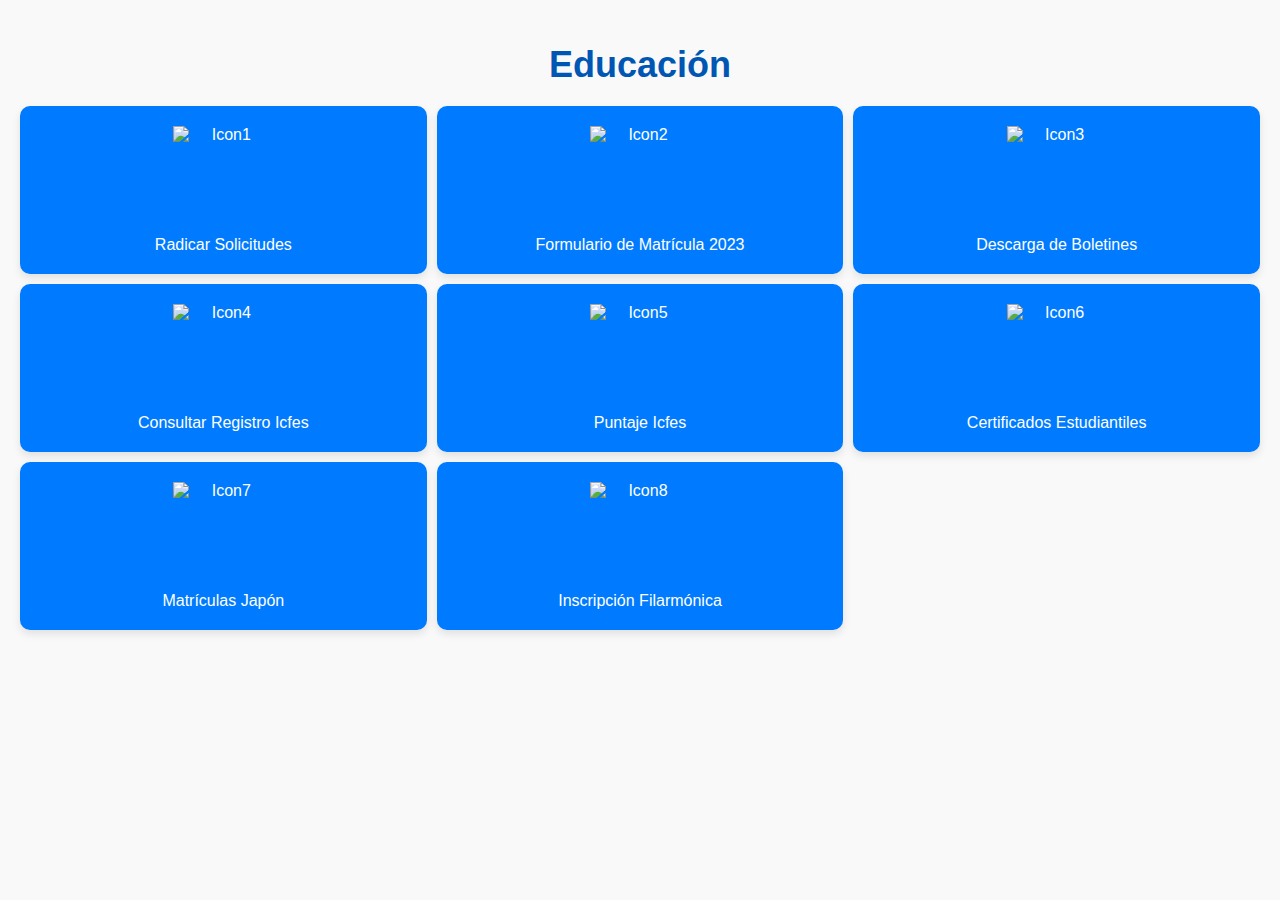
==== educacion.html @ d0a160a8 "primer avance" ====
<!DOCTYPE html>
<html lang="es">
<head>
    <meta charset="UTF-8">
    <meta name="viewport" content="width=device-width, initial-scale=1.0">
    <title>Educación</title>
    <link rel="stylesheet" href="css/educacion.css">
</head>
<body>
    <h1>Educación</h1>
    <div class="grid-container">
        <a href="http://fut.redp.edu.co/FUT-web/#/fut/999/Contactenos" class="link-button" target="_blank">
            <img src="https://via.placeholder.com/100x100?text=Icon1" alt="Icon1">
            Radicar Solicitudes
        </a>
        <a href="https://procesomatriculas.educacionbogota.edu.co/ords/r/edu_inscripciones/matr%C3%ADculas-sed/106" class="link-button" target="_blank">
            <img src="https://via.placeholder.com/100x100?text=Icon2" alt="Icon2">
            Formulario de Matrícula 2023
        </a>
        <a href="https://apoyoescolar.educacionbogota.edu.co/apoyo_escolar/Inicio.dos" class="link-button" target="_blank">
            <img src="https://via.placeholder.com/100x100?text=Icon3" alt="Icon3">
            Descarga de Boletines
        </a>
        <a href="https://www2.icfesinteractivo.gov.co/resultados-saber2016-web/pages/publicacionResultados/autenticacion/consultaSnp.jsf#No-back-button" class="link-button" target="_blank">
            <img src="https://via.placeholder.com/100x100?text=Icon4" alt="Icon4">
            Consultar Registro Icfes
        </a>
        <a href="https://resultadoshistoricos.icfes.gov.co/" class="link-button" target="_blank">
            <img src="https://via.placeholder.com/100x100?text=Icon5" alt="Icon5">
            Puntaje Icfes
        </a>
        <a href="http://fut.redp.edu.co/FUT-web/#/" class="link-button" target="_blank">
            <img src="https://via.placeholder.com/100x100?text=Icon6" alt="Icon6">
            Certificados Estudiantiles
        </a>
        <a href="https://forms.gle/AUJqq3ZZ1QvnBmnd9" class="link-button" target="_blank">
            <img src="https://via.placeholder.com/100x100?text=Icon7" alt="Icon7">
            Matrículas Japón
        </a>
        <a href="https://2022.ofb.gov.co/formulario-inscripcion-beneficiarios" class="link-button" target="_blank">
            <img src="https://via.placeholder.com/100x100?text=Icon8" alt="Icon8">
            Inscripción Filarmónica
        </a>
    </div>
</body>
</html>
---- css/educacion.css ----
body {
    font-family: 'Segoe UI', Tahoma, Geneva, Verdana, sans-serif;
    background-color: #f9f9f9;
    color: #333;
    margin: 0;
    padding: 20px;
    text-align: center;
}

h1 {
    color: #0056b3;
    font-size: 36px;
    margin-bottom: 20px;
}

.grid-container {
    display: grid;
    grid-template-columns: repeat(3, 1fr);
    gap: 10px;
    justify-content: center;
}

.link-button {
    display: flex;
    align-items: center;
    justify-content: center;
    background-color: #007BFF;
    color: white;
    padding: 20px;
    border-radius: 10px;
    text-decoration: none;
    font-size: 16px;
    box-shadow: 0 4px 8px rgba(0, 0, 0, 0.1);
    transition: background-color 0.3s ease;
    flex-direction: column;
    text-align: center;
}

.link-button img {
    margin-bottom: 10px;
    width: 100px;
    height: 100px;
}

.link-button:hover {
    background-color: #0056b3;
}
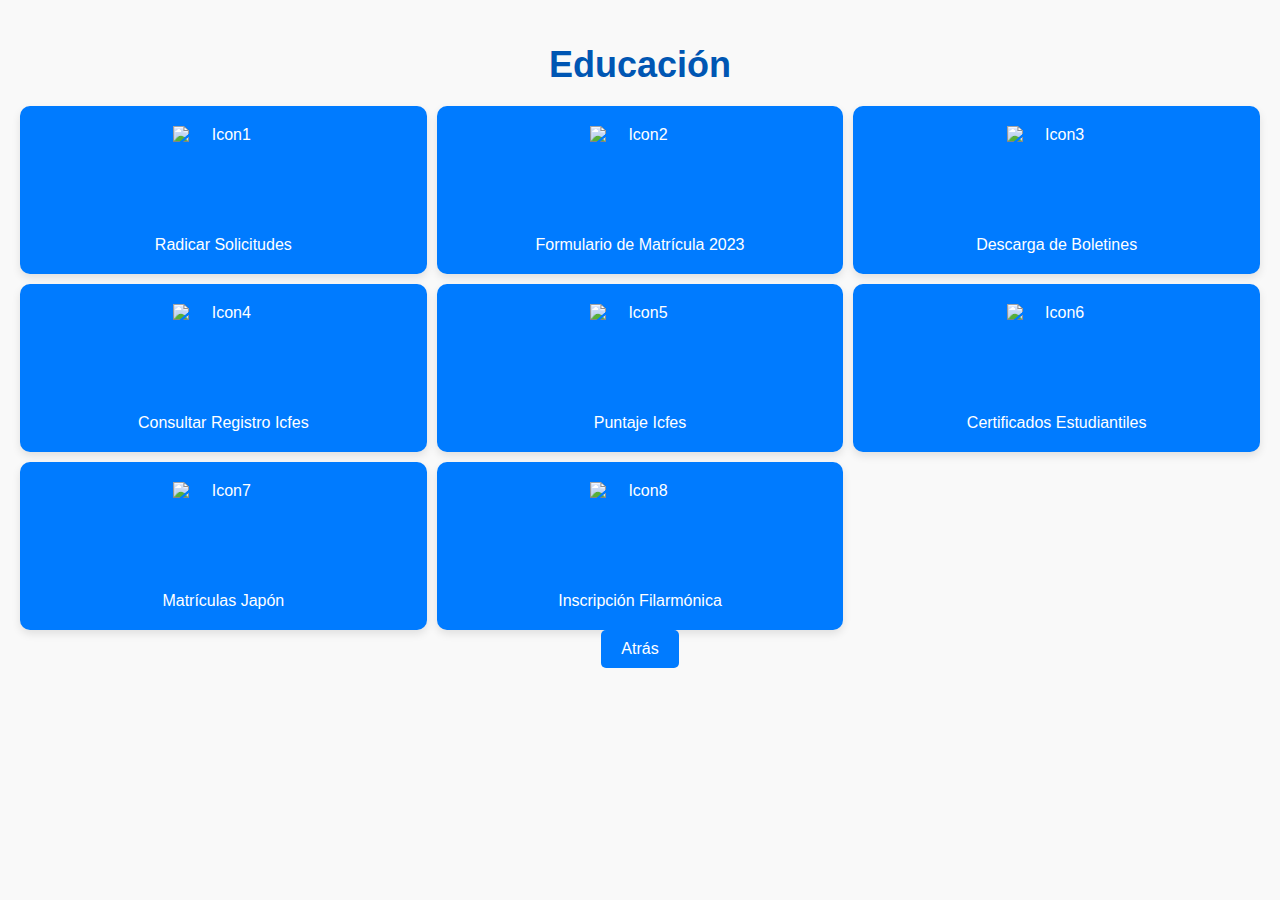
==== commit f627a88b: "boton atras" ====
--- a/educacion.html
+++ b/educacion.html
@@ -43,4 +43,5 @@
         </a>
     </div>
 </body>
+        <button onclick="window.history.back();" class="back-button">Atrás</button>
 </html>
--- a/css/educacion.css
+++ b/css/educacion.css
@@ -45,3 +45,18 @@
 .link-button:hover {
     background-color: #0056b3;
 }
+.back-button {
+    background-color: #007BFF;
+    color: white;
+    border: none;
+    border-radius: 5px;
+    padding: 10px 20px;
+    font-size: 16px;
+    cursor: pointer;
+    margin-bottom: 20px;
+    display: inline-block;
+}
+
+.back-button:hover {
+    background-color: #0056b3;
+}
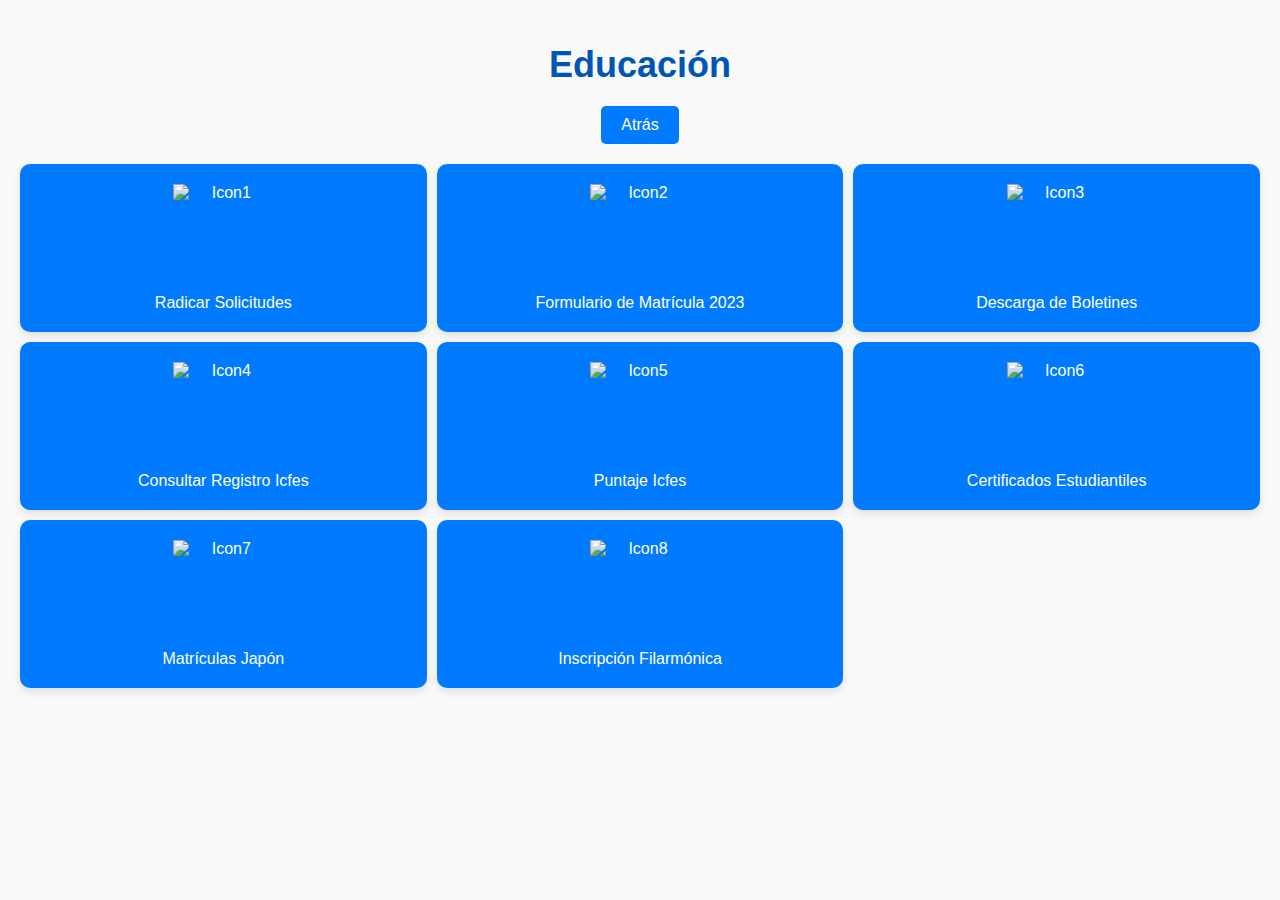
==== commit 9474ebd2: "le añadi una calculadora, con sus funciones y estilos, agregue archivo scripts,js para las funciones" ====
--- a/educacion.html
+++ b/educacion.html
@@ -8,6 +8,7 @@
 </head>
 <body>
     <h1>Educación</h1>
+    <button onclick="window.history.back();" class="back-button">Atrás</button>
     <div class="grid-container">
         <a href="http://fut.redp.edu.co/FUT-web/#/fut/999/Contactenos" class="link-button" target="_blank">
             <img src="https://via.placeholder.com/100x100?text=Icon1" alt="Icon1">
@@ -43,5 +44,5 @@
         </a>
     </div>
 </body>
-        <button onclick="window.history.back();" class="back-button">Atrás</button>
+   
 </html>
